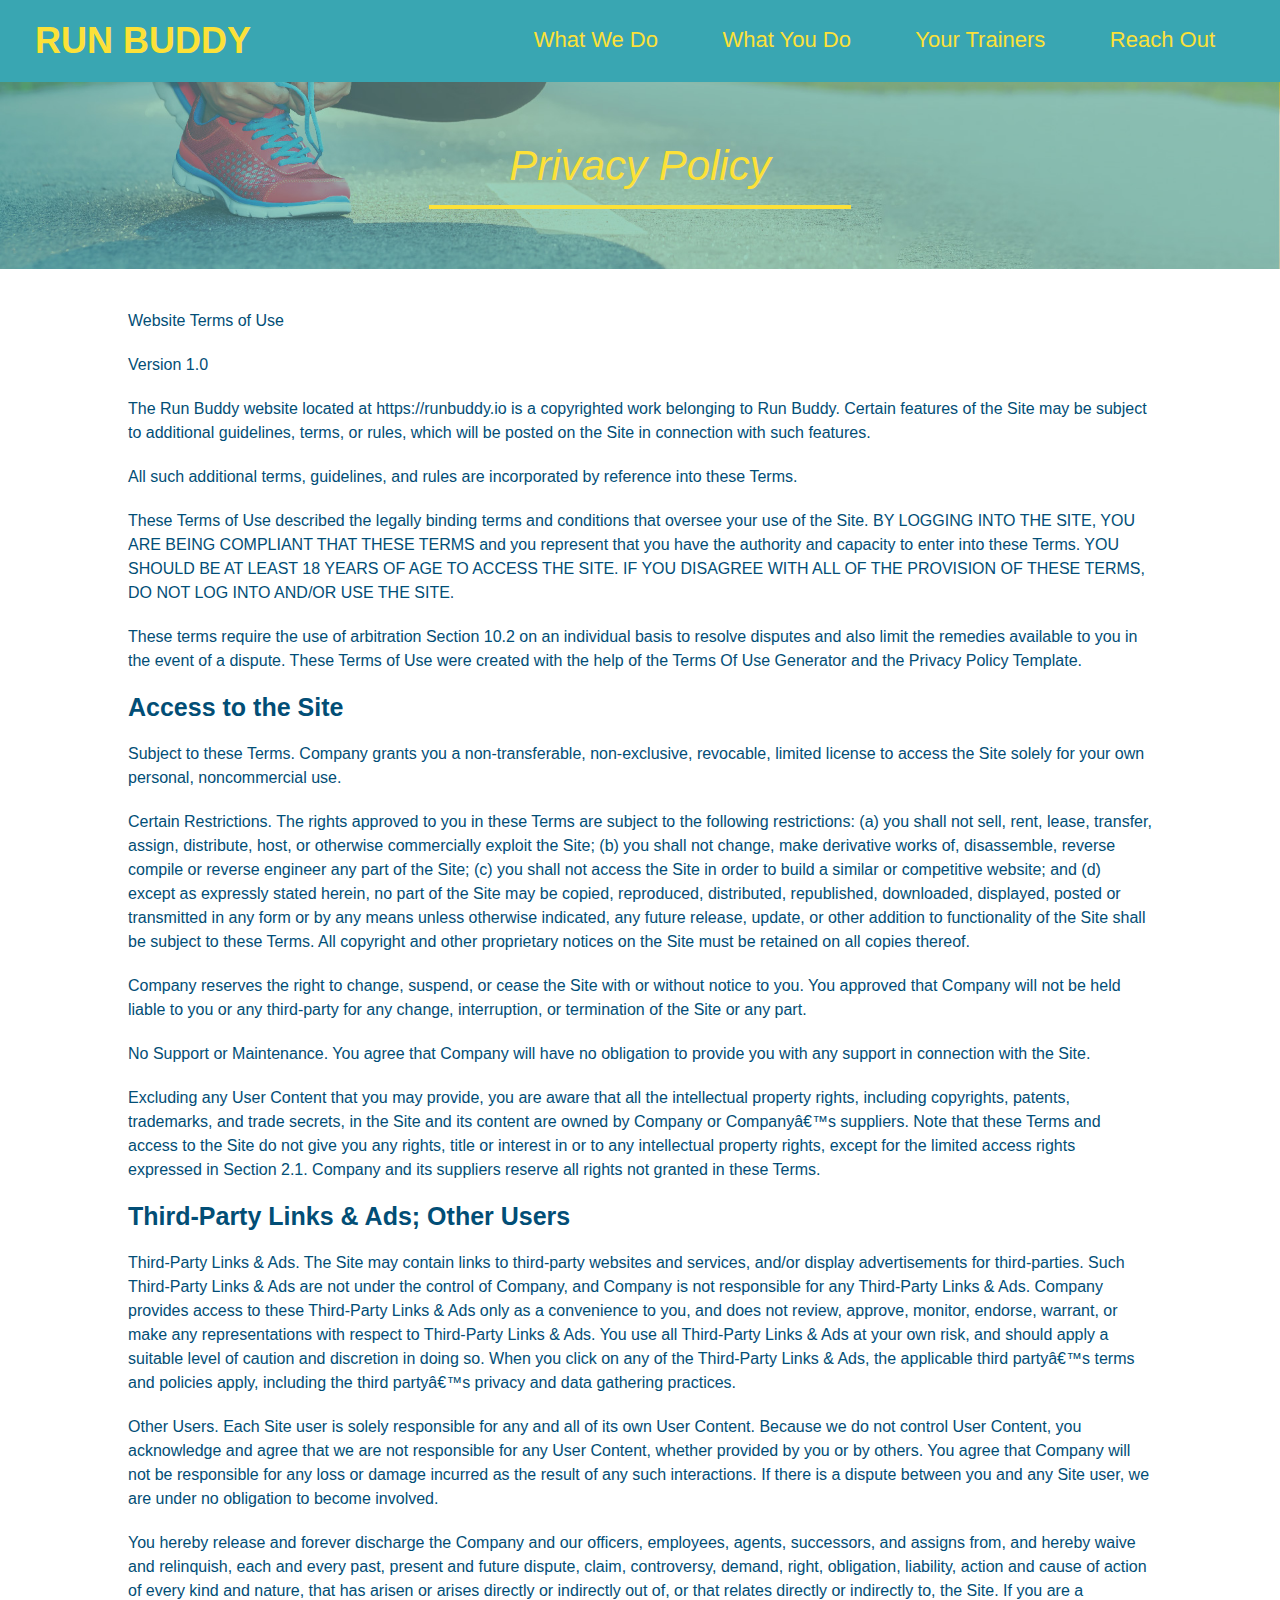
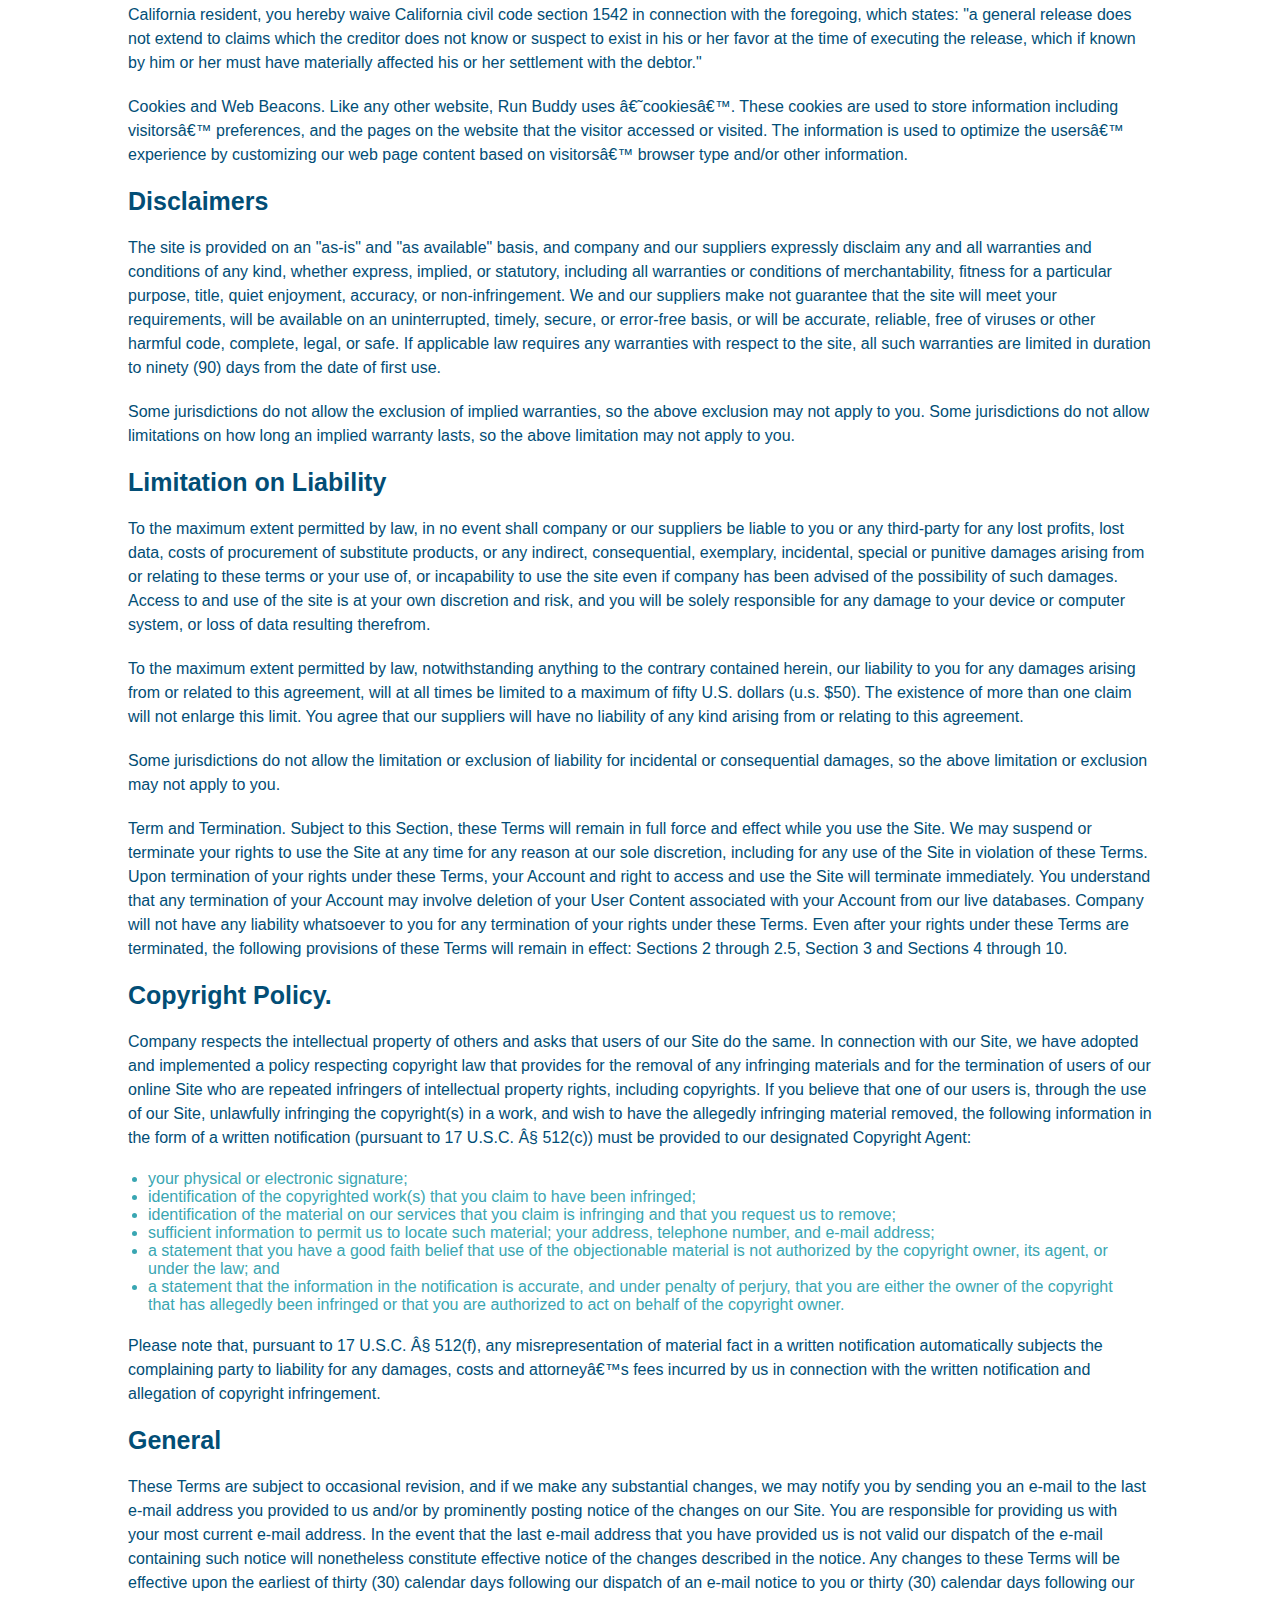
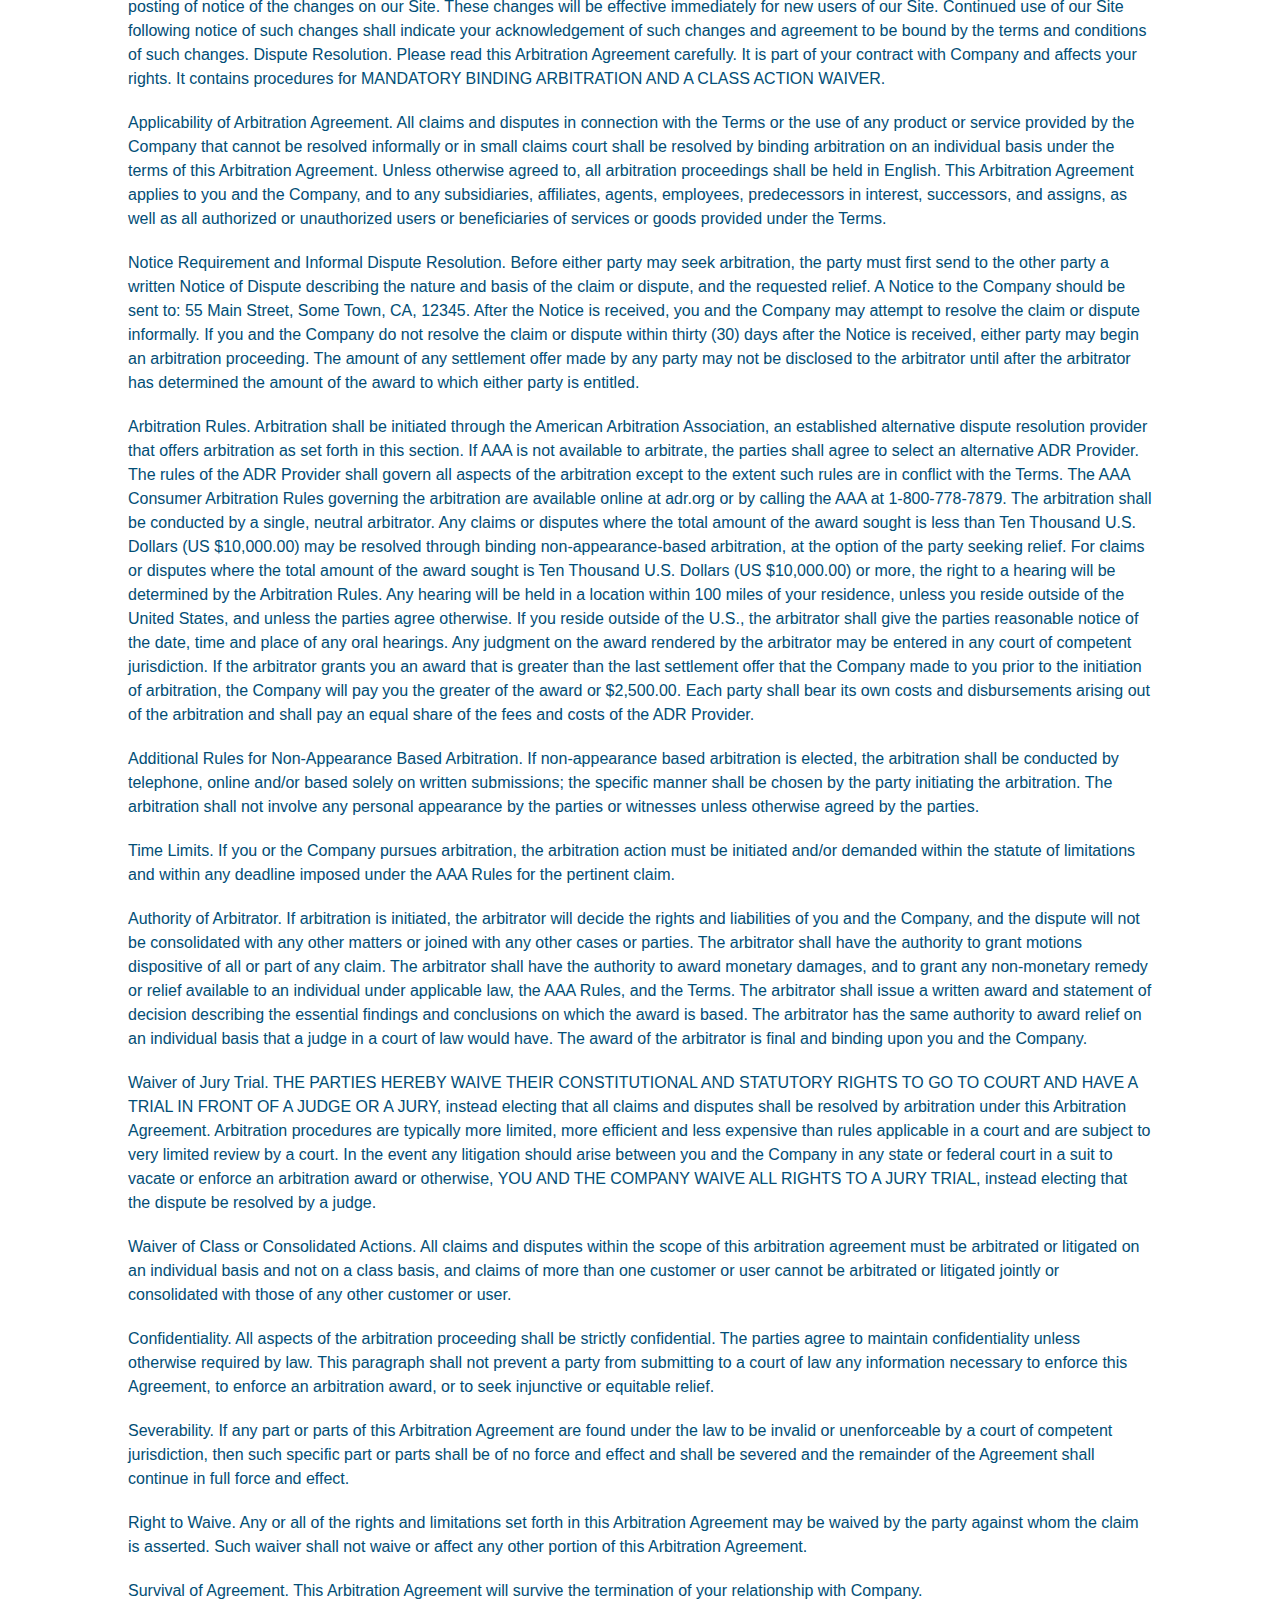
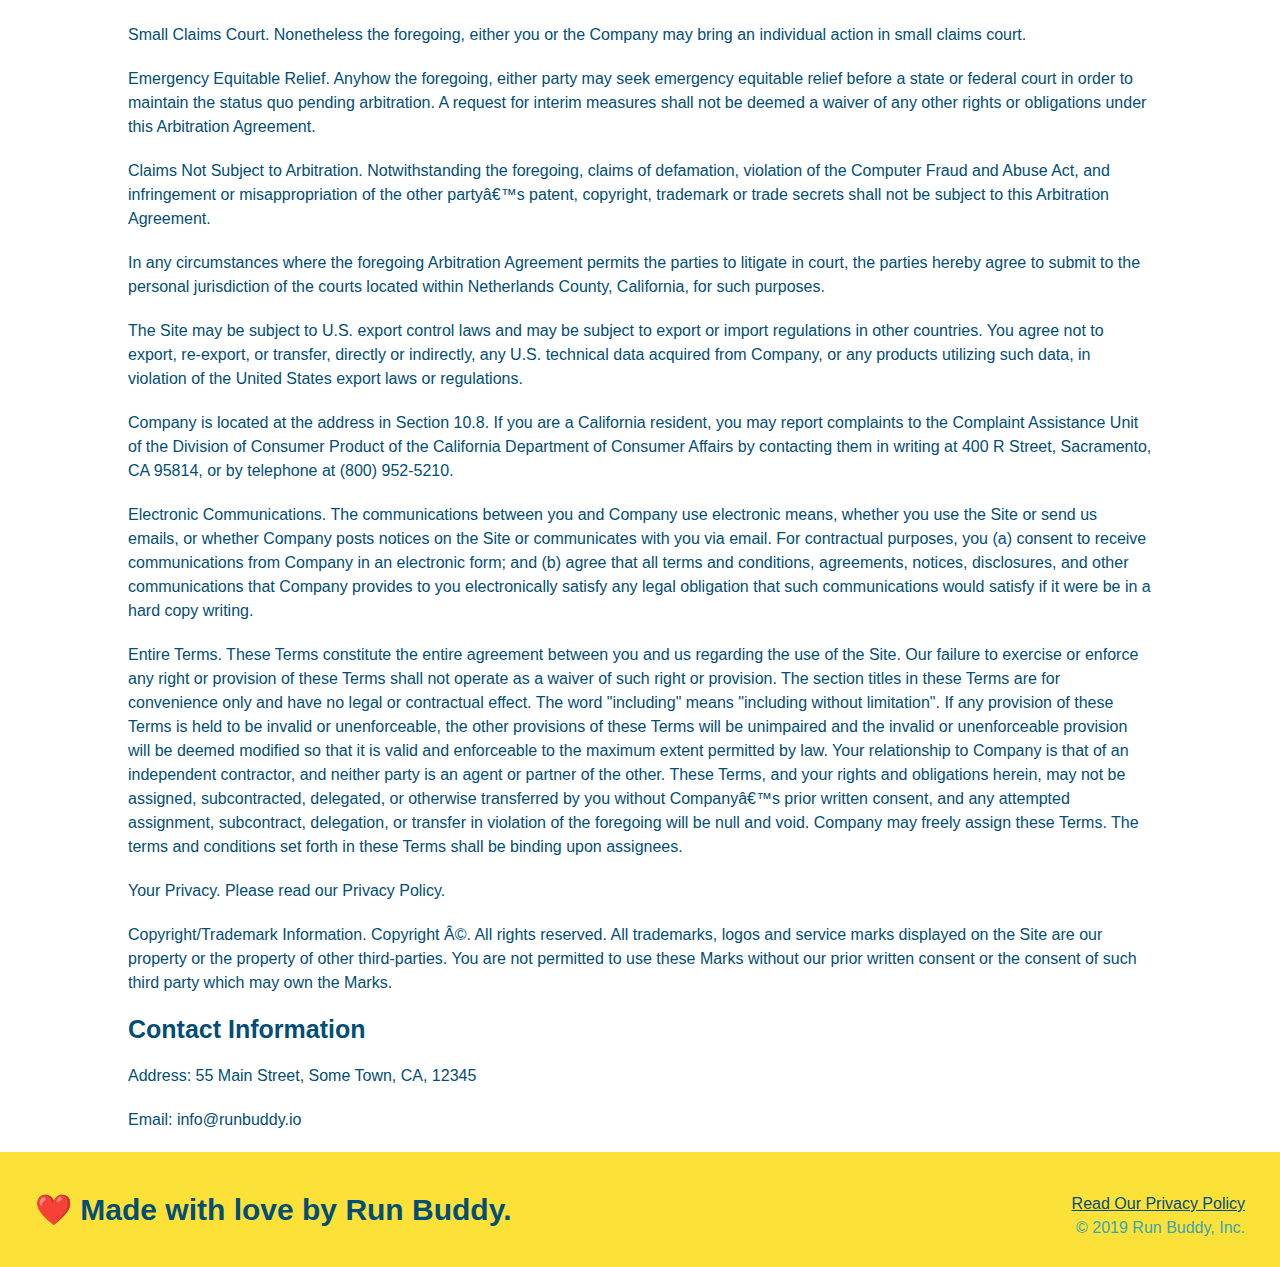
==== privacy-policy.html @ e5ec0e7c "privacy policy" ====
<!DOCTYPE html>
<html lang="en">
  <head>
    <meta charset="UTF-8" />
    <link rel="stylesheet" href="./assets/css/style.css" />
    <link rel="stylesheet" href="./assets/css/secondary-styles.css" />
    <title>Privacy Policy - Run Buddy</title>
  </head>
  <body>

  <header>
    <h1>
        <a href="/">RUN BUDDY</a>
    </h1>
    <nav>
        <!-- Unordered list element -->
        <ul>
            <!-- List item element-->
            <li>
                <!-- Anchor element -->
                <a href="./index.html#what-we-do">What We Do</a>
            </li>
            <li>
                <a href="./index.html#what-you-do">What You Do</a>
            </li>
            <li>
                <a href="./index.html#your-trainers">Your Trainers</a>
            </li>
            <li>
                <a href="./index.html#reach-out">Reach Out</a>
            </li>
        </ul>
    </nav>
  </header>
  <section class="hero hero-secondary">
    <h2 class="page-title">
        Privacy Policy
    </h2>

  </section>
  <article class="secondary-content">
      
    <p>
        Website Terms of Use
      </p>

      <p>
        Version 1.0
      </p>

      <p>
        The Run Buddy website located at https://runbuddy.io is a copyrighted work belonging to Run Buddy. Certain
        features of the Site may be subject to additional guidelines, terms, or rules, which will be posted on the Site
        in connection with such features.
      </p>

      <p>
        All such additional terms, guidelines, and rules are incorporated by reference into these Terms.
      </p>

      <p>
        These Terms of Use described the legally binding terms and conditions that oversee your use of the Site. BY
        LOGGING INTO THE SITE, YOU ARE BEING COMPLIANT THAT THESE TERMS and you represent that you have the authority
        and capacity to enter into these Terms. YOU SHOULD BE AT LEAST 18 YEARS OF AGE TO ACCESS THE SITE. IF YOU
        DISAGREE WITH ALL OF THE PROVISION OF THESE TERMS, DO NOT LOG INTO AND/OR USE THE SITE.
      </p>

      <p>
        These terms require the use of arbitration Section 10.2 on an individual basis to resolve disputes and also
        limit the remedies available to you in the event of a dispute. These Terms of Use were created with the help of
        the Terms Of Use Generator and the Privacy Policy Template.
      </p>

      <h3>
        Access to the Site
      </h3>

      <p>
        Subject to these Terms. Company grants you a non-transferable, non-exclusive, revocable, limited license to
        access the Site solely for your own personal, noncommercial use.
      </p>

      <p>
        Certain Restrictions. The rights approved to you in these Terms are subject to the following restrictions: (a)
        you shall not sell, rent, lease, transfer, assign, distribute, host, or otherwise commercially exploit the Site;
        (b) you shall not change, make derivative works of, disassemble, reverse compile or reverse engineer any part of
        the Site; (c) you shall not access the Site in order to build a similar or competitive website; and (d) except
        as expressly stated herein, no part of the Site may be copied, reproduced, distributed, republished, downloaded,
        displayed, posted or transmitted in any form or by any means unless otherwise indicated, any future release,
        update, or other addition to functionality of the Site shall be subject to these Terms. All copyright and other
        proprietary notices on the Site must be retained on all copies thereof.
      </p>

      <p>
        Company reserves the right to change, suspend, or cease the Site with or without notice to you. You approved
        that Company will not be held liable to you or any third-party for any change, interruption, or termination of
        the Site or any part.
      </p>

      <p>
        No Support or Maintenance. You agree that Company will have no obligation to provide you with any support in
        connection with the Site.
      </p>

      <p>
        Excluding any User Content that you may provide, you are aware that all the intellectual property rights,
        including copyrights, patents, trademarks, and trade secrets, in the Site and its content are owned by Company
        or Companyâ€™s suppliers. Note that these Terms and access to the Site do not give you any rights, title or
        interest in or to any intellectual property rights, except for the limited access rights expressed in Section
        2.1. Company and its suppliers reserve all rights not granted in these Terms.
      </p>

      <h3>
        Third-Party Links & Ads; Other Users
      </h3>

      <p>
        Third-Party Links & Ads. The Site may contain links to third-party websites and services, and/or display
        advertisements for third-parties. Such Third-Party Links & Ads are not under the control of Company, and Company
        is not responsible for any Third-Party Links & Ads. Company provides access to these Third-Party Links & Ads
        only as a convenience to you, and does not review, approve, monitor, endorse, warrant, or make any
        representations with respect to Third-Party Links & Ads. You use all Third-Party Links & Ads at your own risk,
        and should apply a suitable level of caution and discretion in doing so. When you click on any of the
        Third-Party Links & Ads, the applicable third partyâ€™s terms and policies apply, including the third partyâ€™s
        privacy and data gathering practices.
      </p>

      <p>
        Other Users. Each Site user is solely responsible for any and all of its own User Content. Because we do not
        control User Content, you acknowledge and agree that we are not responsible for any User Content, whether
        provided by you or by others. You agree that Company will not be responsible for any loss or damage incurred as
        the result of any such interactions. If there is a dispute between you and any Site user, we are under no
        obligation to become involved.
      </p>

      <p>
        You hereby release and forever discharge the Company and our officers, employees, agents, successors, and
        assigns from, and hereby waive and relinquish, each and every past, present and future dispute, claim,
        controversy, demand, right, obligation, liability, action and cause of action of every kind and nature, that has
        arisen or arises directly or indirectly out of, or that relates directly or indirectly to, the Site. If you are
        a California resident, you hereby waive California civil code section 1542 in connection with the foregoing,
        which states: "a general release does not extend to claims which the creditor does not know or suspect to exist
        in his or her favor at the time of executing the release, which if known by him or her must have materially
        affected his or her settlement with the debtor."
      </p>

      <p>
        Cookies and Web Beacons. Like any other website, Run Buddy uses â€˜cookiesâ€™. These cookies are used to store
        information including visitorsâ€™ preferences, and the pages on the website that the visitor accessed or visited.
        The information is used to optimize the usersâ€™ experience by customizing our web page content based on visitorsâ€™
        browser type and/or other information.
      </p>

      <h3>
        Disclaimers
      </h3>

      <p>
        The site is provided on an "as-is" and "as available" basis, and company and our suppliers expressly disclaim
        any and all warranties and conditions of any kind, whether express, implied, or statutory, including all
        warranties or conditions of merchantability, fitness for a particular purpose, title, quiet enjoyment, accuracy,
        or non-infringement. We and our suppliers make not guarantee that the site will meet your requirements, will be
        available on an uninterrupted, timely, secure, or error-free basis, or will be accurate, reliable, free of
        viruses or other harmful code, complete, legal, or safe. If applicable law requires any warranties with respect
        to the site, all such warranties are limited in duration to ninety (90) days from the date of first use.
      </p>

      <p>
        Some jurisdictions do not allow the exclusion of implied warranties, so the above exclusion may not apply to
        you. Some jurisdictions do not allow limitations on how long an implied warranty lasts, so the above limitation
        may not apply to you.
      </p>

      <h3>
        Limitation on Liability
      </h3>

      <p>
        To the maximum extent permitted by law, in no event shall company or our suppliers be liable to you or any
        third-party for any lost profits, lost data, costs of procurement of substitute products, or any indirect,
        consequential, exemplary, incidental, special or punitive damages arising from or relating to these terms or
        your use of, or incapability to use the site even if company has been advised of the possibility of such
        damages. Access to and use of the site is at your own discretion and risk, and you will be solely responsible
        for any damage to your device or computer system, or loss of data resulting therefrom.
      </p>

      <p>
        To the maximum extent permitted by law, notwithstanding anything to the contrary contained herein, our liability
        to you for any damages arising from or related to this agreement, will at all times be limited to a maximum of
        fifty U.S. dollars (u.s. $50). The existence of more than one claim will not enlarge this limit. You agree that
        our suppliers will have no liability of any kind arising from or relating to this agreement.
      </p>

      <p>
        Some jurisdictions do not allow the limitation or exclusion of liability for incidental or consequential
        damages, so the above limitation or exclusion may not apply to you.
      </p>

      <p>
        Term and Termination. Subject to this Section, these Terms will remain in full force and effect while you use
        the Site. We may suspend or terminate your rights to use the Site at any time for any reason at our sole
        discretion, including for any use of the Site in violation of these Terms. Upon termination of your rights under
        these Terms, your Account and right to access and use the Site will terminate immediately. You understand that
        any termination of your Account may involve deletion of your User Content associated with your Account from our
        live databases. Company will not have any liability whatsoever to you for any termination of your rights under
        these Terms. Even after your rights under these Terms are terminated, the following provisions of these Terms
        will remain in effect: Sections 2 through 2.5, Section 3 and Sections 4 through 10.
      </p>

      <h3>
        Copyright Policy.
      </h3>

      <p>
        Company respects the intellectual property of others and asks that users of our Site do the same. In connection
        with our Site, we have adopted and implemented a policy respecting copyright law that provides for the removal
        of any infringing materials and for the termination of users of our online Site who are repeated infringers of
        intellectual property rights, including copyrights. If you believe that one of our users is, through the use of
        our Site, unlawfully infringing the copyright(s) in a work, and wish to have the allegedly infringing material
        removed, the following information in the form of a written notification (pursuant to 17 U.S.C. Â§ 512(c)) must
        be provided to our designated Copyright Agent:
      </p>

      <ul>
        <li>
          your physical or electronic signature;
        </li>
        <li>
          identification of the copyrighted work(s) that you claim to have been infringed;
        </li>
        <li>
          identification of the material on our services that you claim is infringing and that you request us to remove;
        </li>
        <li>
          sufficient information to permit us to locate such material; your address, telephone number, and e-mail
          address;
        </li>
        <li>
          a statement that you have a good faith belief that use of the objectionable material is not authorized by the
          copyright owner, its agent, or under the law; and
        </li>
        <li>
          a statement that the information in the notification is accurate, and under penalty of perjury, that you are
          either the owner of the copyright that has allegedly been infringed or that you are authorized to act on
          behalf of the copyright owner.
        </li>
      </ul>

      <p>
        Please note that, pursuant to 17 U.S.C. Â§ 512(f), any misrepresentation of material fact in a written
        notification automatically subjects the complaining party to liability for any damages, costs and attorneyâ€™s
        fees incurred by us in connection with the written notification and allegation of copyright infringement.
      </p>

      <h3>
        General
      </h3>

      <p>
        These Terms are subject to occasional revision, and if we make any substantial changes, we may notify you by
        sending you an e-mail to the last e-mail address you provided to us and/or by prominently posting notice of the
        changes on our Site. You are responsible for providing us with your most current e-mail address. In the event
        that the last e-mail address that you have provided us is not valid our dispatch of the e-mail containing such
        notice will nonetheless constitute effective notice of the changes described in the notice. Any changes to these
        Terms will be effective upon the earliest of thirty (30) calendar days following our dispatch of an e-mail
        notice to you or thirty (30) calendar days following our posting of notice of the changes on our Site. These
        changes will be effective immediately for new users of our Site. Continued use of our Site following notice of
        such changes shall indicate your acknowledgement of such changes and agreement to be bound by the terms and
        conditions of such changes. Dispute Resolution. Please read this Arbitration Agreement carefully. It is part of
        your contract with Company and affects your rights. It contains procedures for MANDATORY BINDING ARBITRATION AND
        A CLASS ACTION WAIVER.
      </p>

      <p>
        Applicability of Arbitration Agreement. All claims and disputes in connection with the Terms or the use of any
        product or service provided by the Company that cannot be resolved informally or in small claims court shall be
        resolved by binding arbitration on an individual basis under the terms of this Arbitration Agreement. Unless
        otherwise agreed to, all arbitration proceedings shall be held in English. This Arbitration Agreement applies to
        you and the Company, and to any subsidiaries, affiliates, agents, employees, predecessors in interest,
        successors, and assigns, as well as all authorized or unauthorized users or beneficiaries of services or goods
        provided under the Terms.
      </p>

      <p>
        Notice Requirement and Informal Dispute Resolution. Before either party may seek arbitration, the party must
        first send to the other party a written Notice of Dispute describing the nature and basis of the claim or
        dispute, and the requested relief. A Notice to the Company should be sent to: 55 Main Street, Some Town, CA,
        12345. After the Notice is received, you and the Company may attempt to resolve the claim or dispute informally.
        If you and the Company do not resolve the claim or dispute within thirty (30) days after the Notice is received,
        either party may begin an arbitration proceeding. The amount of any settlement offer made by any party may not
        be disclosed to the arbitrator until after the arbitrator has determined the amount of the award to which either
        party is entitled.
      </p>

      <p>
        Arbitration Rules. Arbitration shall be initiated through the American Arbitration Association, an established
        alternative dispute resolution provider that offers arbitration as set forth in this section. If AAA is not
        available to arbitrate, the parties shall agree to select an alternative ADR Provider. The rules of the ADR
        Provider shall govern all aspects of the arbitration except to the extent such rules are in conflict with the
        Terms. The AAA Consumer Arbitration Rules governing the arbitration are available online at adr.org or by
        calling the AAA at 1-800-778-7879. The arbitration shall be conducted by a single, neutral arbitrator. Any
        claims or disputes where the total amount of the award sought is less than Ten Thousand U.S. Dollars (US
        $10,000.00) may be resolved through binding non-appearance-based arbitration, at the option of the party seeking
        relief. For claims or disputes where the total amount of the award sought is Ten Thousand U.S. Dollars (US
        $10,000.00) or more, the right to a hearing will be determined by the Arbitration Rules. Any hearing will be
        held in a location within 100 miles of your residence, unless you reside outside of the United States, and
        unless the parties agree otherwise. If you reside outside of the U.S., the arbitrator shall give the parties
        reasonable notice of the date, time and place of any oral hearings. Any judgment on the award rendered by the
        arbitrator may be entered in any court of competent jurisdiction. If the arbitrator grants you an award that is
        greater than the last settlement offer that the Company made to you prior to the initiation of arbitration, the
        Company will pay you the greater of the award or $2,500.00. Each party shall bear its own costs and
        disbursements arising out of the arbitration and shall pay an equal share of the fees and costs of the ADR
        Provider.
      </p>

      <p>
        Additional Rules for Non-Appearance Based Arbitration. If non-appearance based arbitration is elected, the
        arbitration shall be conducted by telephone, online and/or based solely on written submissions; the specific
        manner shall be chosen by the party initiating the arbitration. The arbitration shall not involve any personal
        appearance by the parties or witnesses unless otherwise agreed by the parties.
      </p>

      <p>
        Time Limits. If you or the Company pursues arbitration, the arbitration action must be initiated and/or demanded
        within the statute of limitations and within any deadline imposed under the AAA Rules for the pertinent claim.
      </p>

      <p>
        Authority of Arbitrator. If arbitration is initiated, the arbitrator will decide the rights and liabilities of
        you and the Company, and the dispute will not be consolidated with any other matters or joined with any other
        cases or parties. The arbitrator shall have the authority to grant motions dispositive of all or part of any
        claim. The arbitrator shall have the authority to award monetary damages, and to grant any non-monetary remedy
        or relief available to an individual under applicable law, the AAA Rules, and the Terms. The arbitrator shall
        issue a written award and statement of decision describing the essential findings and conclusions on which the
        award is based. The arbitrator has the same authority to award relief on an individual basis that a judge in a
        court of law would have. The award of the arbitrator is final and binding upon you and the Company.
      </p>

      <p>
        Waiver of Jury Trial. THE PARTIES HEREBY WAIVE THEIR CONSTITUTIONAL AND STATUTORY RIGHTS TO GO TO COURT AND HAVE
        A TRIAL IN FRONT OF A JUDGE OR A JURY, instead electing that all claims and disputes shall be resolved by
        arbitration under this Arbitration Agreement. Arbitration procedures are typically more limited, more efficient
        and less expensive than rules applicable in a court and are subject to very limited review by a court. In the
        event any litigation should arise between you and the Company in any state or federal court in a suit to vacate
        or enforce an arbitration award or otherwise, YOU AND THE COMPANY WAIVE ALL RIGHTS TO A JURY TRIAL, instead
        electing that the dispute be resolved by a judge.
      </p>

      <p>
        Waiver of Class or Consolidated Actions. All claims and disputes within the scope of this arbitration agreement
        must be arbitrated or litigated on an individual basis and not on a class basis, and claims of more than one
        customer or user cannot be arbitrated or litigated jointly or consolidated with those of any other customer or
        user.
      </p>

      <p>
        Confidentiality. All aspects of the arbitration proceeding shall be strictly confidential. The parties agree to
        maintain confidentiality unless otherwise required by law. This paragraph shall not prevent a party from
        submitting to a court of law any information necessary to enforce this Agreement, to enforce an arbitration
        award, or to seek injunctive or equitable relief.
      </p>

      <p>
        Severability. If any part or parts of this Arbitration Agreement are found under the law to be invalid or
        unenforceable by a court of competent jurisdiction, then such specific part or parts shall be of no force and
        effect and shall be severed and the remainder of the Agreement shall continue in full force and effect.
      </p>

      <p>
        Right to Waive. Any or all of the rights and limitations set forth in this Arbitration Agreement may be waived
        by the party against whom the claim is asserted. Such waiver shall not waive or affect any other portion of this
        Arbitration Agreement.
      </p>

      <p>
        Survival of Agreement. This Arbitration Agreement will survive the termination of your relationship with
        Company.
      </p>

      <p>
        Small Claims Court. Nonetheless the foregoing, either you or the Company may bring an individual action in small
        claims court.
      </p>

      <p>
        Emergency Equitable Relief. Anyhow the foregoing, either party may seek emergency equitable relief before a
        state or federal court in order to maintain the status quo pending arbitration. A request for interim measures
        shall not be deemed a waiver of any other rights or obligations under this Arbitration Agreement.
      </p>

      <p>
        Claims Not Subject to Arbitration. Notwithstanding the foregoing, claims of defamation, violation of the
        Computer Fraud and Abuse Act, and infringement or misappropriation of the other partyâ€™s patent, copyright,
        trademark or trade secrets shall not be subject to this Arbitration Agreement.
      </p>

      <p>
        In any circumstances where the foregoing Arbitration Agreement permits the parties to litigate in court, the
        parties hereby agree to submit to the personal jurisdiction of the courts located within Netherlands County,
        California, for such purposes.
      </p>

      <p>
        The Site may be subject to U.S. export control laws and may be subject to export or import regulations in other
        countries. You agree not to export, re-export, or transfer, directly or indirectly, any U.S. technical data
        acquired from Company, or any products utilizing such data, in violation of the United States export laws or
        regulations.
      </p>

      <p>
        Company is located at the address in Section 10.8. If you are a California resident, you may report complaints
        to the Complaint Assistance Unit of the Division of Consumer Product of the California Department of Consumer
        Affairs by contacting them in writing at 400 R Street, Sacramento, CA 95814, or by telephone at (800) 952-5210.
      </p>

      <p>
        Electronic Communications. The communications between you and Company use electronic means, whether you use the
        Site or send us emails, or whether Company posts notices on the Site or communicates with you via email. For
        contractual purposes, you (a) consent to receive communications from Company in an electronic form; and (b)
        agree that all terms and conditions, agreements, notices, disclosures, and other communications that Company
        provides to you electronically satisfy any legal obligation that such communications would satisfy if it were be
        in a hard copy writing.
      </p>

      <p>
        Entire Terms. These Terms constitute the entire agreement between you and us regarding the use of the Site. Our
        failure to exercise or enforce any right or provision of these Terms shall not operate as a waiver of such right
        or provision. The section titles in these Terms are for convenience only and have no legal or contractual
        effect. The word "including" means "including without limitation". If any provision of these Terms is held to be
        invalid or unenforceable, the other provisions of these Terms will be unimpaired and the invalid or
        unenforceable provision will be deemed modified so that it is valid and enforceable to the maximum extent
        permitted by law. Your relationship to Company is that of an independent contractor, and neither party is an
        agent or partner of the other. These Terms, and your rights and obligations herein, may not be assigned,
        subcontracted, delegated, or otherwise transferred by you without Companyâ€™s prior written consent, and any
        attempted assignment, subcontract, delegation, or transfer in violation of the foregoing will be null and void.
        Company may freely assign these Terms. The terms and conditions set forth in these Terms shall be binding upon
        assignees.
      </p>

      <p>
        Your Privacy. Please read our Privacy Policy.
      </p>

      <p>
        Copyright/Trademark Information. Copyright Â©. All rights reserved. All trademarks, logos and service marks
        displayed on the Site are our property or the property of other third-parties. You are not permitted to use
        these Marks without our prior written consent or the consent of such third party which may own the Marks.
      </p>

      <h3>
        Contact Information
      </h3>

      <p>
        Address: 55 Main Street, Some Town, CA, 12345
      </p>

      <p>
        Email: info@runbuddy.io
      </p>


  </article>




    <!-- footer -->
    <footer>
        <h2>❤️ Made with love by Run Buddy.</h2>
        <div>
            <a href="#">Read Our Privacy Policy</a><br />
            &copy; 2019 Run Buddy, Inc.
        </div>
    </footer>
  </body>   
</html>
---- assets/css/style.css ----
* {
    margin: 0;
    padding: 0;
    box-sizing: border-box;
  }

body {
    color: #39a6b2;
    font-family: Helvetica, Arial, sans-serif;
  }

  header {
    padding: 20px 35px;
    background-color: #39a6b2;
  }

  header h1 {
    font-weight: bold;
    font-size: 36px;
    color: #fce138;
    margin: 0;
  }
  
  header a {
    text-decoration: none;
    color: #fce138;
  }

  header nav {
    float: right;
    margin: 7px 0;
  }

  header nav ul li {
    display: inline;
  }

  header nav ul li a {
    margin: 0 30px;
    font-weight: lighter;
    font-size: 22px;
  }
 
  header h1 {
    font-weight: bold;
    font-size: 36px;
    color: #fce138;
    margin: 0;
    display: inline;
  }

  footer {
    background: #fce138;
    width: 100%;
    padding: 40px 35px;
  }

  footer h2 {
    display: inline;
    color: #024e76;
    font-size: 30px;
    margin: 0;
  }

  footer div {
    float: right;
    line-height: 1.5;
    text-align: right;
  }

  footer a {
    color: #024e76;
  }

  section {
    padding: 60px;
  }

  /* Hero Style Start */
.hero {
    background-image: url("../images/hero-bg.jpg");
    height: 600px;
    background-size: cover;
    background-position: center;
    position: relative;
  }


  .hero-form {
    background-color: #fce138;
    padding: 20px;
    width: 500px;
    color: #024e76;
    border-style: solid;
    border-width: 3px;
    border-color: #024e76;
    position: absolute;
    bottom: 120px;
    right: 140px;
  }

  .hero-form h3{
      margin: 0;
      font-size: 24px;
  }

  .hero-form p {
    margin: 5px 0 15px 0;
  }

  .form-input {
    border: 1px solid #024e76;
    display: block;
    padding: 7px 15px;
    font-size: 16px;
    color: #024e76;
    width: 100%;
    margin-bottom: 15px;
  }

  .hero-form label {
    margin: 0 5px;
  }

  .hero-form button {
    color: #fce138;
    background-color: #024e76;
    border: none;
    padding: 10px 20px;
    font-size: 16px;
  }
    /* Hero Style End */

.intro {
    text-align: center;
}

.section-title {
    font-size: 55px;
    color: #024e76;
    margin-bottom: 35px;
    padding: 0 100px 20px 100px;
    display: inline-block;
    border-bottom: 3px solid;
  }
  
  .primary-border {
    border-color: #fce138;
  }
  
  .secondary-border {
    border-color: #39a6b2;
  }

.intro p {
    line-height: 1.7;
    color: #39a6b2;
    width: 80%;
    font-size: 20px;
    margin: 0 auto;
  }

  .steps {
    text-align: center;
    background: #fce138;
  }

  .steps div {
    margin-bottom: 80px;
  }
  
  .steps img {
    width: 15%;
    margin: 10px 0;
  }
  
  .steps h3 {
    color: #024e76;
    font-size: 46px;
    margin-top: 10px;
  }
  
  .steps p {
    color: #39a6b2;
    font-size: 23px;
  }

  .steps span {
    font-size: 38px;
  }

  .trainers {
    text-align: center;
  }

  .trainer {
    width: 900px;
    margin: 0 auto 30px auto;
    background: #024e76;
    color: #fce138;
    overflow: auto;
  }

  .trainer img {
    width: 35%;
    float: left;
  }
  
  .trainer-bio {
    padding: 35px;
    float: left;
    width: 65%;
  }

  .text-left {
    text-align: left;
  }
  
  .text-right {
    text-align: right;
  }

  .trainer-bio h3 {
    font-size: 32px;
    margin-bottom: 8px;
  }
  
  .trainer-bio h4 {
    font-weight: lighter;
    font-size: 26px;
    margin-bottom: 25px;
  }
  
  .trainer-bio p {
    font-size: 17px;
    line-height: 1.3;
  }

  .contact{
    background: #024e76;
    text-align: center;
    overflow: auto;
    width: 65%;
  }

  .contact h2{
    color: #fce138;
  }

  .contact-info iframe {
    width: 400px;
    height: 400px;
  }
  
  .contact-info div {
    width: 410px;
    display: inline-block;
    vertical-align: top;
    text-align: left;
    margin: 30px 0 0 60px;
    color: white;
  }

  .contact-info h3 {
    color: #fce138;
    font-size: 32px;
  }
  
  .contact-info p, .contact-info address {
    margin: 20px 0;
    line-height: 1.5;
    font-size: 20px;
    font-style: normal;
  }
  
  .contact-info a {
    color: #fce138;
  }
  
  /* REACH OUT STYLES END */
---- assets/css/secondary-styles.css ----
.hero {
    background-position: bottom;
    height: auto;
    text-align: center;
    margin-bottom: 40px;
  }

  .page-title {
      color: #fce138;
      display: inline-block;
      border-color: #fce138;
      border-bottom: 4px solid;
      padding: 0 80px 15px 80px; 
      font-weight: normal;
      font-size: 42px;
      font-style: italic;

  }

  .secondary-content {
    width: 80%;
    margin: 0 auto;
    color: #024e76; 
  }

  .secondary-content h3{
      font-size: 25px;
      margin: 20px 0;      
  }

  .secondary-content p{
      font-size: 16px;
      line-height: 1.5;
      margin: 20px 0;
  }

  .secondary-content ul{
      margin: 15px 20px;
  }

  .secondary-content li{
      color: #39a6b2;
      margin: 10px, 0;
  }
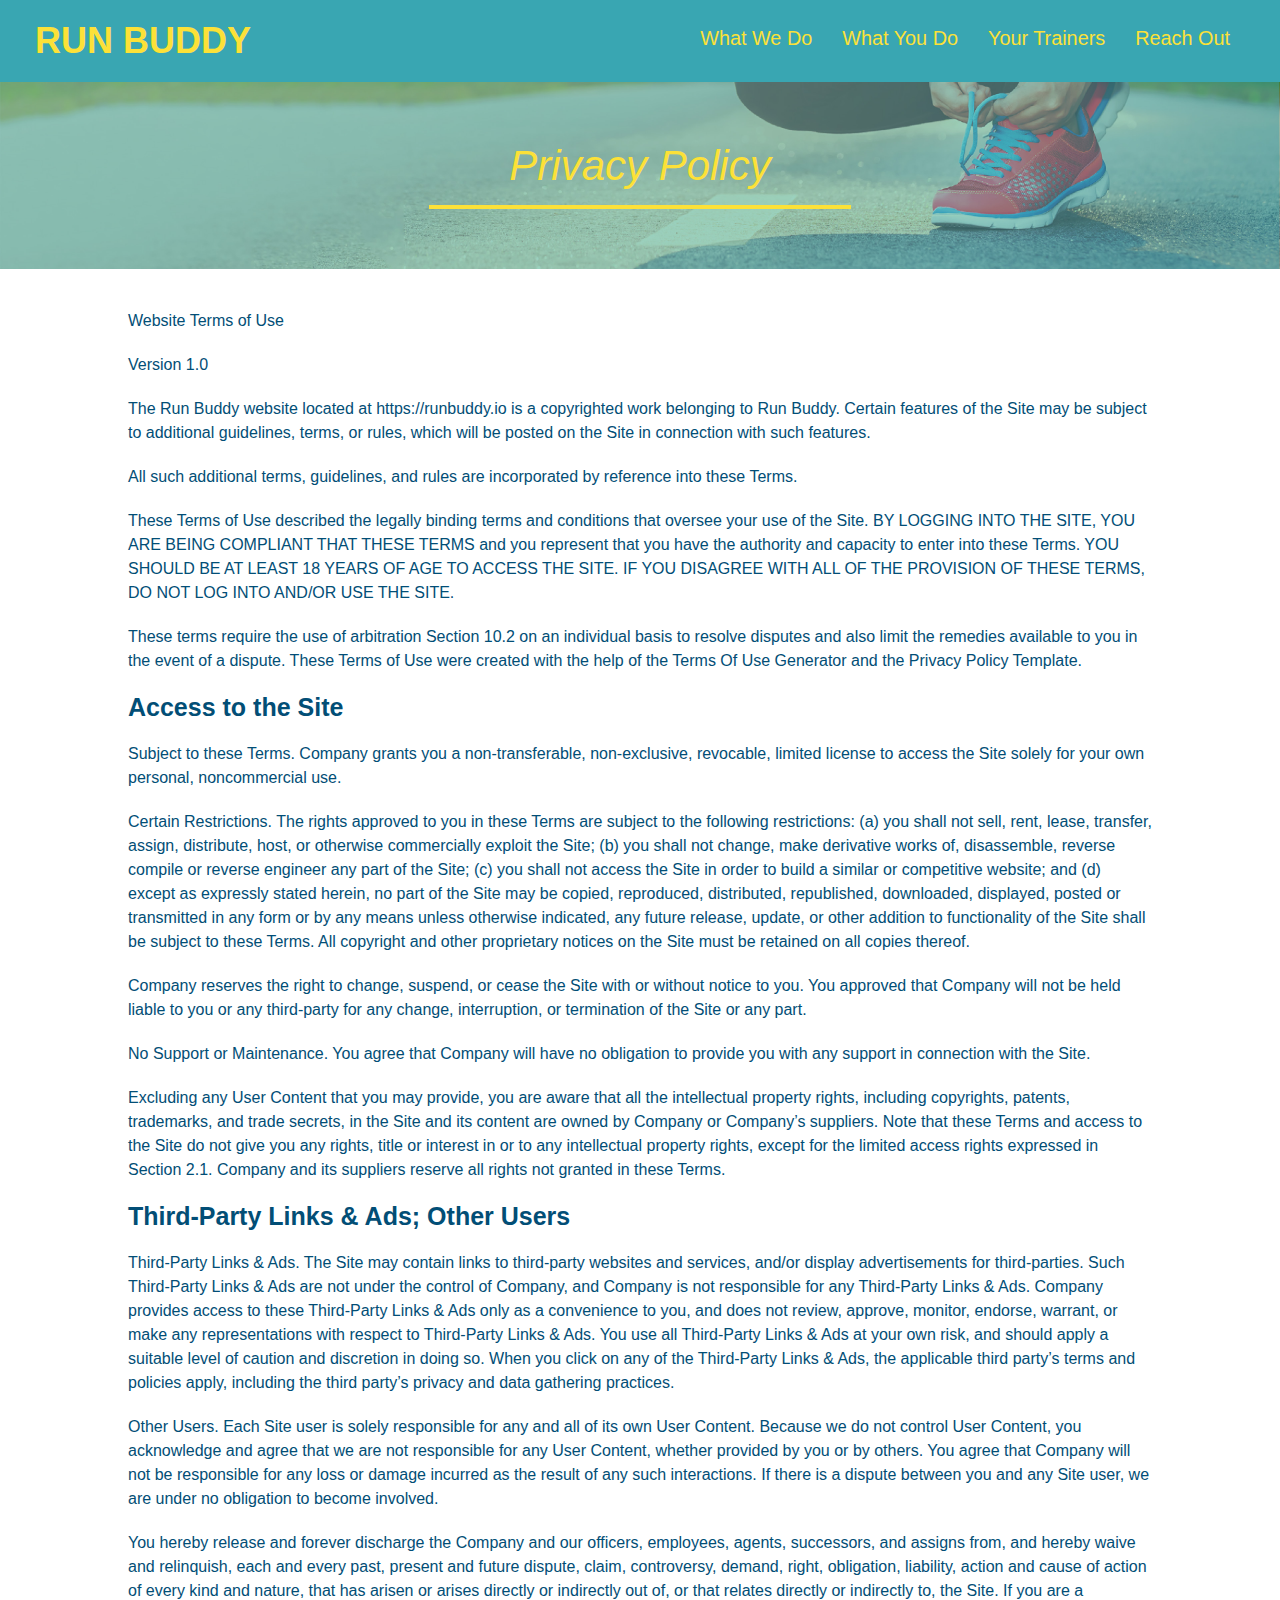
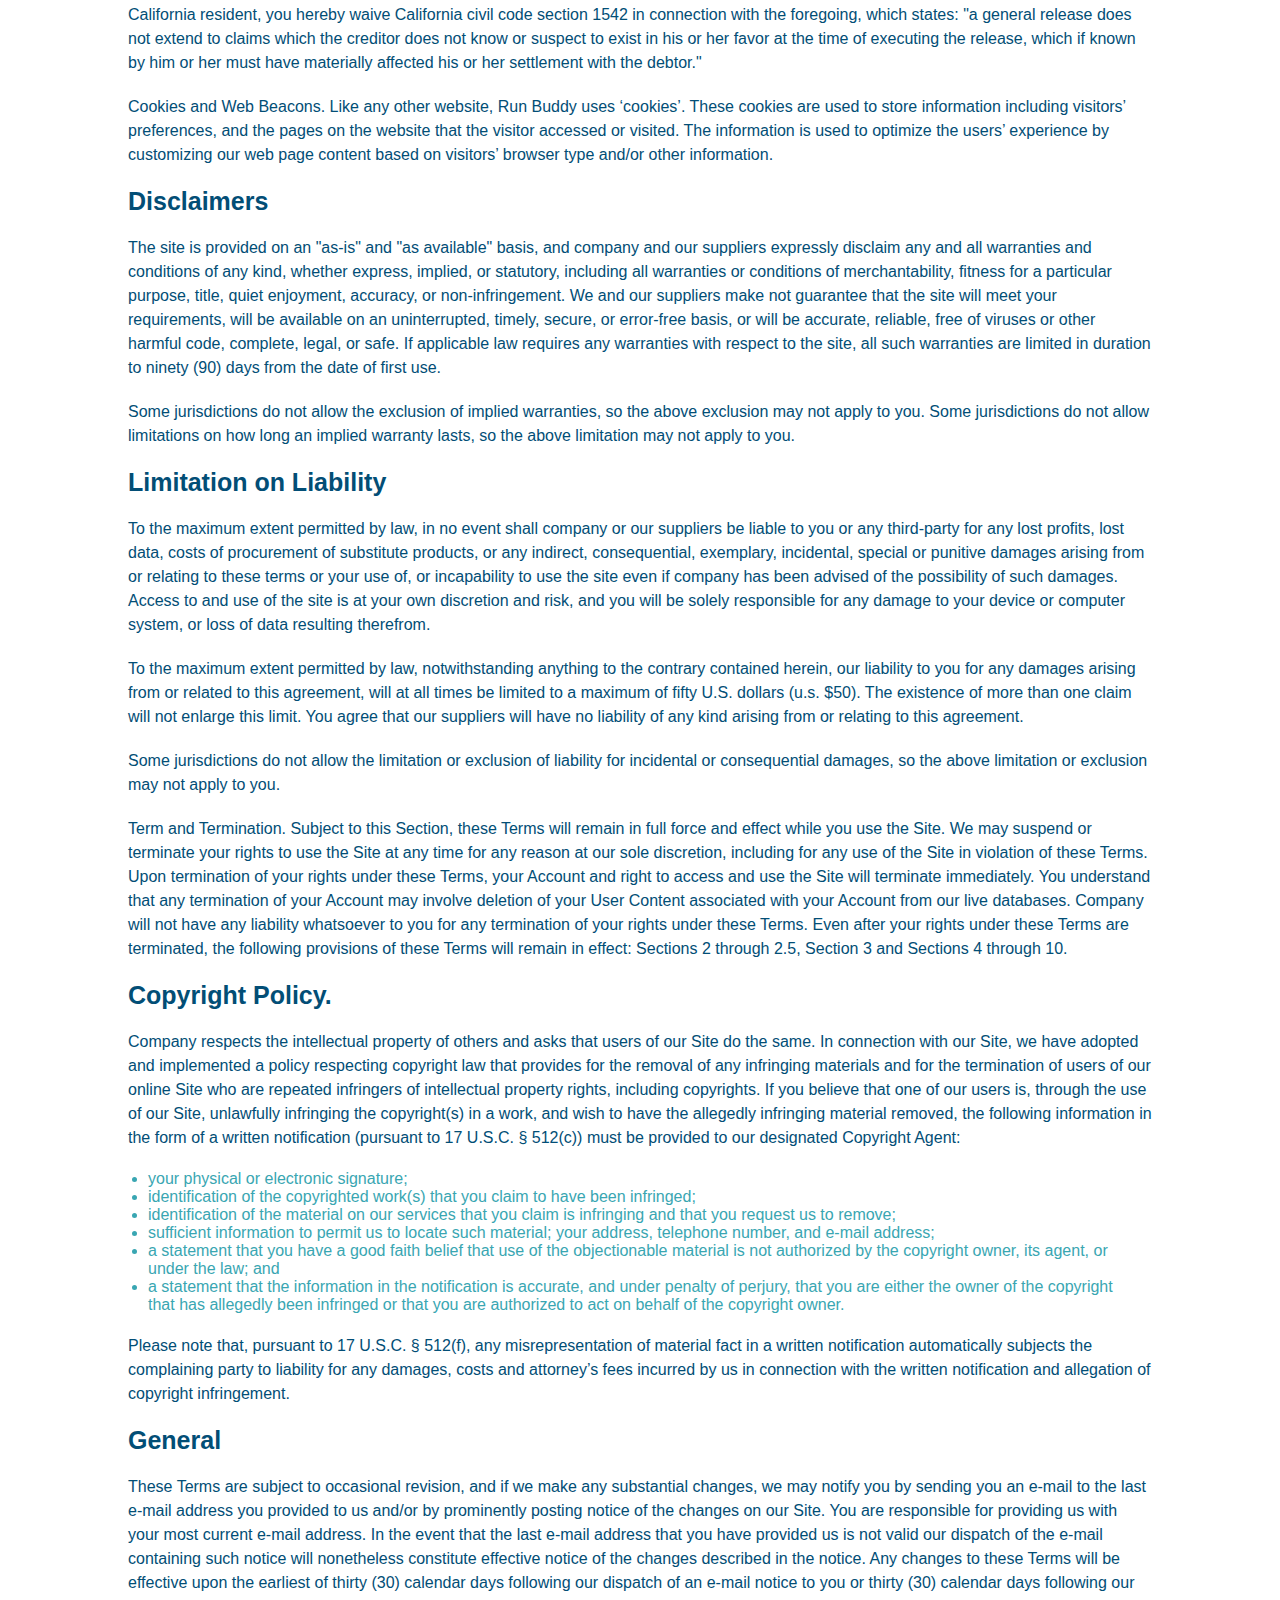
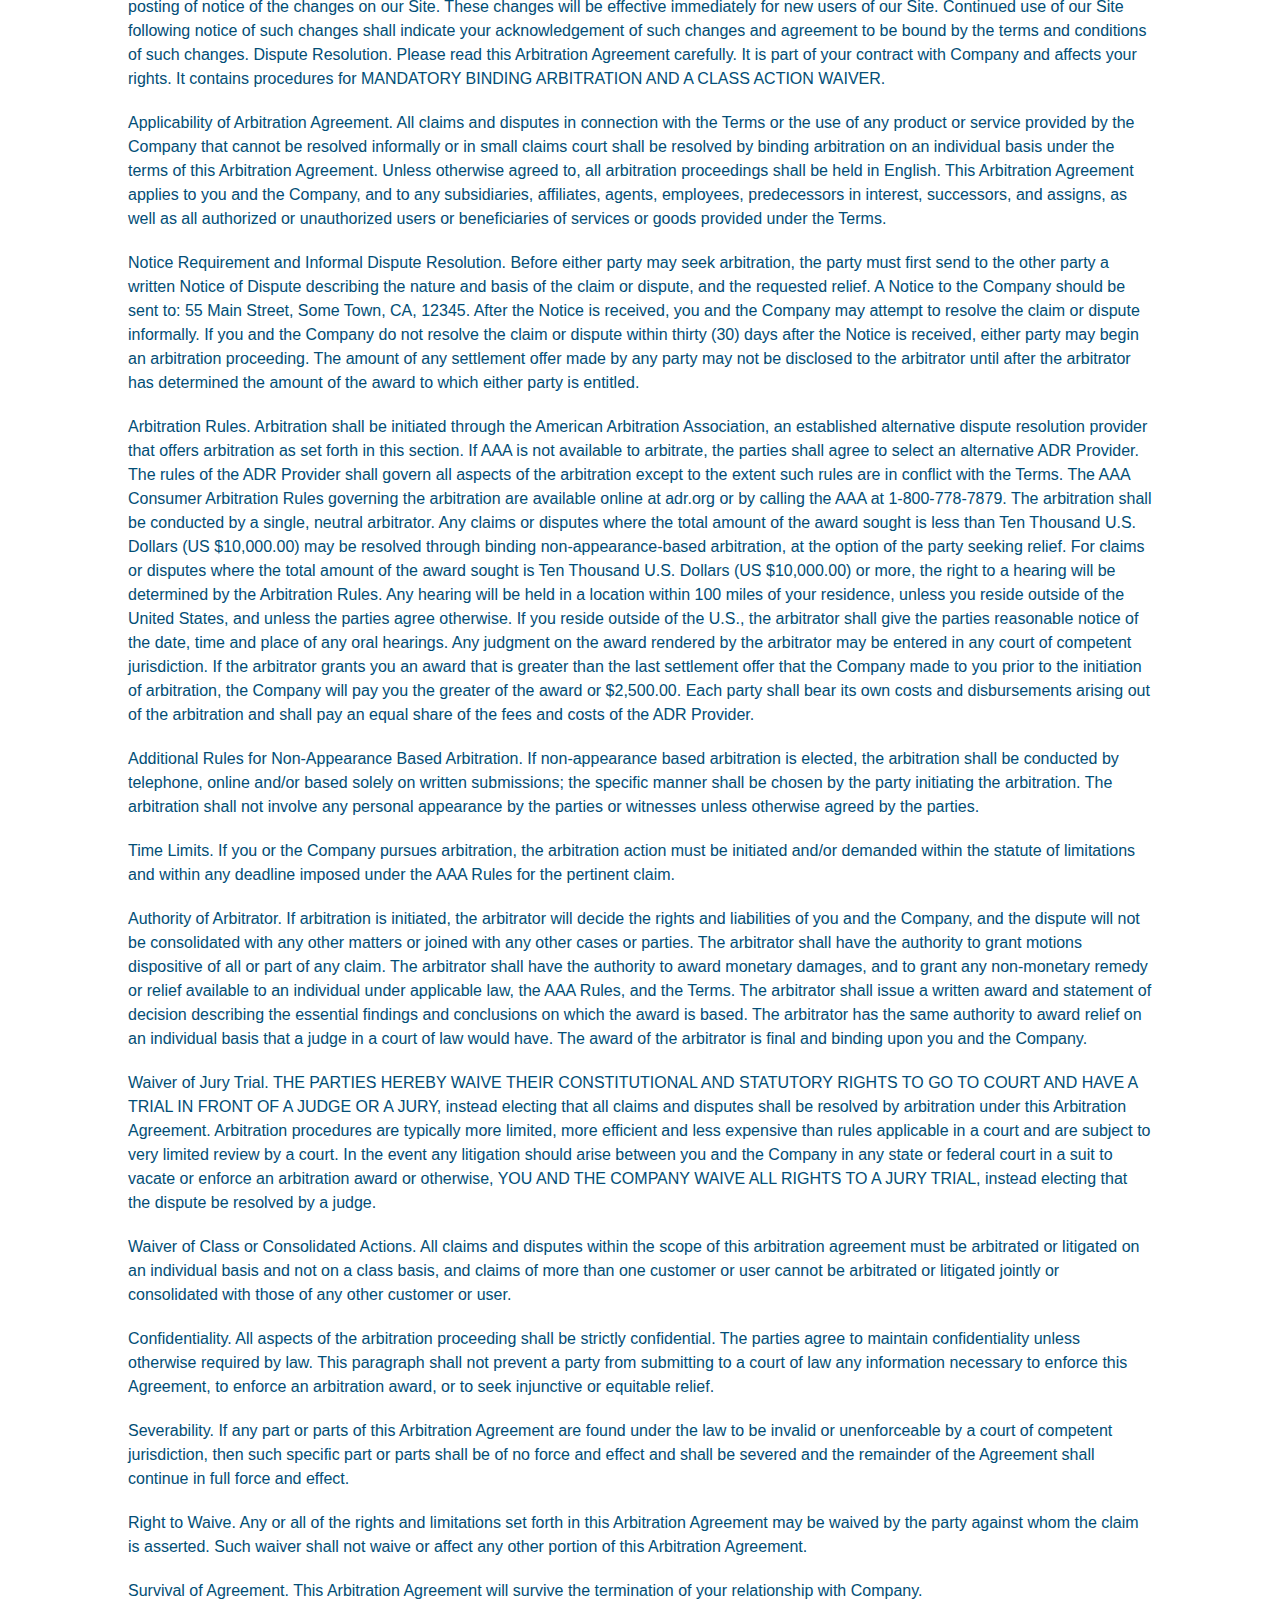
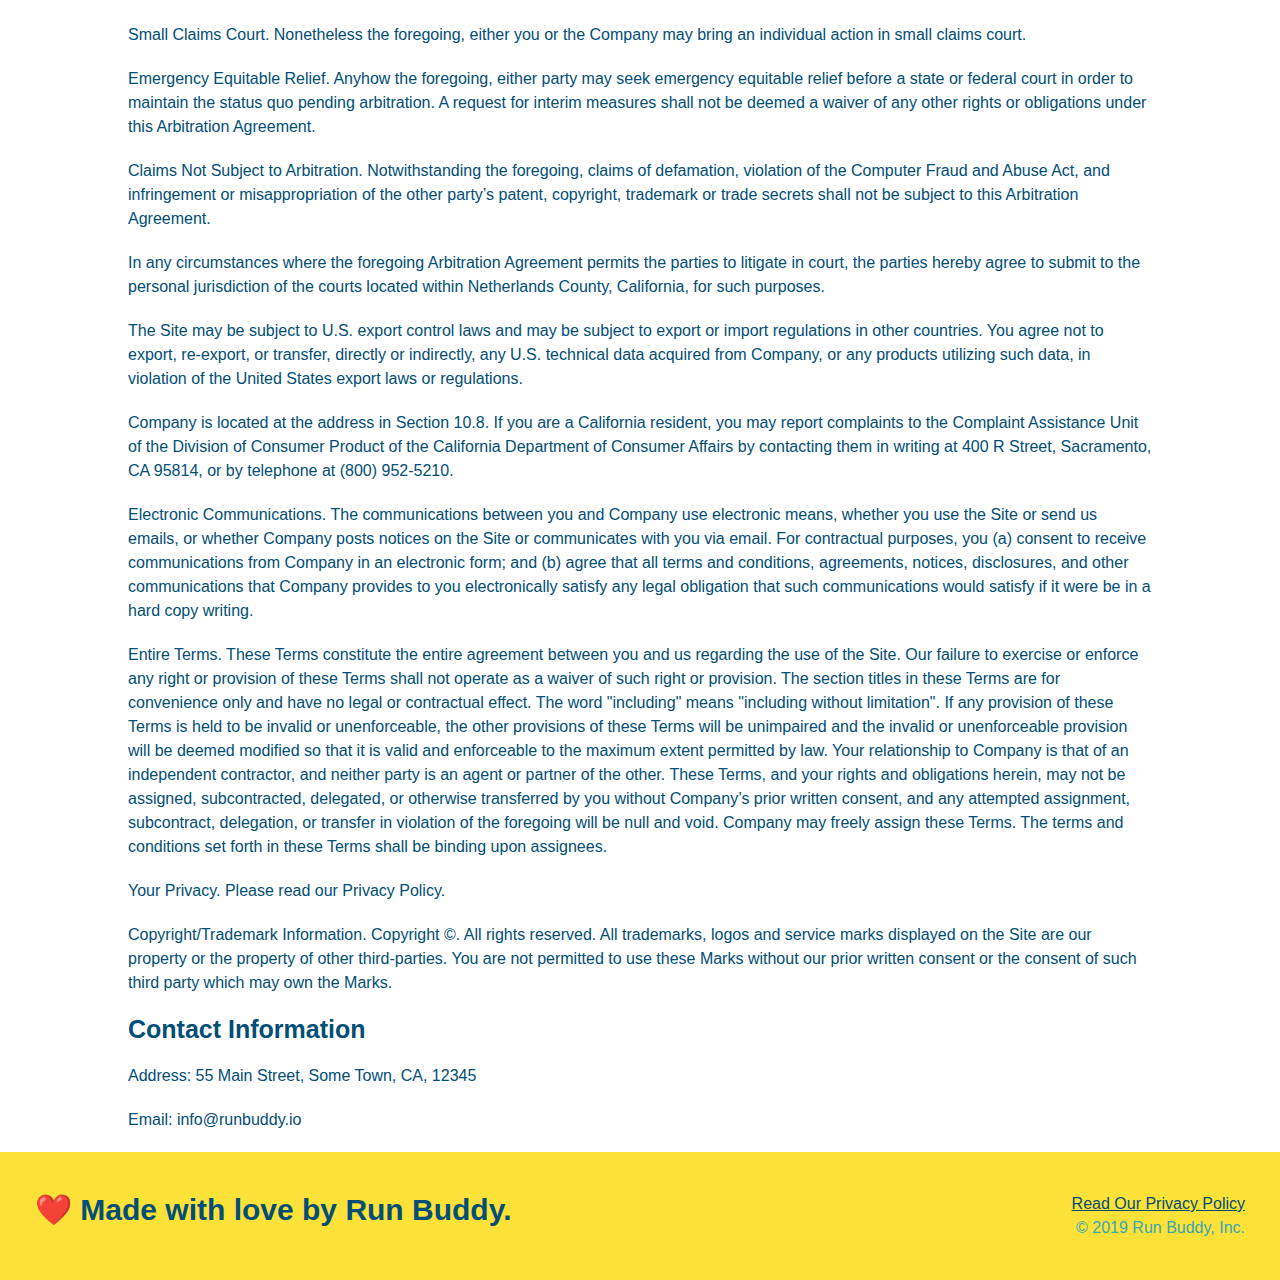
==== commit eaa79a7f: "media queries added" ====
--- a/privacy-policy.html
+++ b/privacy-policy.html
@@ -2,45 +2,45 @@
 <html lang="en">
   <head>
     <meta charset="UTF-8" />
+    <meta name="viewport" content="width=device-width, initial-scale=1.0" />
     <link rel="stylesheet" href="./assets/css/style.css" />
     <link rel="stylesheet" href="./assets/css/secondary-styles.css" />
-    <title>Privacy Policy - Run Buddy</title>
+    <title>Run Buddy - Privacy Policy</title>
   </head>
   <body>
-
-  <header>
-    <h1>
-        <a href="/">RUN BUDDY</a>
-    </h1>
-    <nav>
-        <!-- Unordered list element -->
+    <header>
+      <h1>
+        <a href="./index.html">RUN BUDDY</a>
+      </h1>
+      <nav>
         <ul>
-            <!-- List item element-->
-            <li>
-                <!-- Anchor element -->
-                <a href="./index.html#what-we-do">What We Do</a>
-            </li>
-            <li>
-                <a href="./index.html#what-you-do">What You Do</a>
-            </li>
-            <li>
-                <a href="./index.html#your-trainers">Your Trainers</a>
-            </li>
-            <li>
-                <a href="./index.html#reach-out">Reach Out</a>
-            </li>
+          <li>
+            <a href="./index.html#what-we-do">What We Do</a>
+          </li>
+          <li>
+            <a href="./index.html#what-you-do">What You Do</a>
+          </li>
+          <li>
+            <a href="./index.html#your-trainers">Your Trainers</a>
+          </li>
+          <li>
+            <a href="./index.html#reach-out">Reach Out</a>
+          </li>
         </ul>
-    </nav>
-  </header>
-  <section class="hero hero-secondary">
-    <h2 class="page-title">
+      </nav>
+    </header>
+    <!-- end navigation -->
+
+    <!-- hero/jumbotron -->
+    <section class="hero">
+      <h2 class="page-title">
         Privacy Policy
-    </h2>
-
-  </section>
-  <article class="secondary-content">
-      
-    <p>
+      </h2>
+    </section>
+
+    <!-- body copy -->
+    <article class="secondary-content">
+      <p>
         Website Terms of Use
       </p>
 
@@ -105,7 +105,7 @@
       <p>
         Excluding any User Content that you may provide, you are aware that all the intellectual property rights,
         including copyrights, patents, trademarks, and trade secrets, in the Site and its content are owned by Company
-        or Companyâ€™s suppliers. Note that these Terms and access to the Site do not give you any rights, title or
+        or Company’s suppliers. Note that these Terms and access to the Site do not give you any rights, title or
         interest in or to any intellectual property rights, except for the limited access rights expressed in Section
         2.1. Company and its suppliers reserve all rights not granted in these Terms.
       </p>
@@ -121,7 +121,7 @@
         only as a convenience to you, and does not review, approve, monitor, endorse, warrant, or make any
         representations with respect to Third-Party Links & Ads. You use all Third-Party Links & Ads at your own risk,
         and should apply a suitable level of caution and discretion in doing so. When you click on any of the
-        Third-Party Links & Ads, the applicable third partyâ€™s terms and policies apply, including the third partyâ€™s
+        Third-Party Links & Ads, the applicable third party’s terms and policies apply, including the third party’s
         privacy and data gathering practices.
       </p>
 
@@ -145,9 +145,9 @@
       </p>
 
       <p>
-        Cookies and Web Beacons. Like any other website, Run Buddy uses â€˜cookiesâ€™. These cookies are used to store
-        information including visitorsâ€™ preferences, and the pages on the website that the visitor accessed or visited.
-        The information is used to optimize the usersâ€™ experience by customizing our web page content based on visitorsâ€™
+        Cookies and Web Beacons. Like any other website, Run Buddy uses ‘cookies’. These cookies are used to store
+        information including visitors’ preferences, and the pages on the website that the visitor accessed or visited.
+        The information is used to optimize the users’ experience by customizing our web page content based on visitors’
         browser type and/or other information.
       </p>
 
@@ -217,7 +217,7 @@
         of any infringing materials and for the termination of users of our online Site who are repeated infringers of
         intellectual property rights, including copyrights. If you believe that one of our users is, through the use of
         our Site, unlawfully infringing the copyright(s) in a work, and wish to have the allegedly infringing material
-        removed, the following information in the form of a written notification (pursuant to 17 U.S.C. Â§ 512(c)) must
+        removed, the following information in the form of a written notification (pursuant to 17 U.S.C. § 512(c)) must
         be provided to our designated Copyright Agent:
       </p>
 
@@ -247,8 +247,8 @@
       </ul>
 
       <p>
-        Please note that, pursuant to 17 U.S.C. Â§ 512(f), any misrepresentation of material fact in a written
-        notification automatically subjects the complaining party to liability for any damages, costs and attorneyâ€™s
+        Please note that, pursuant to 17 U.S.C. § 512(f), any misrepresentation of material fact in a written
+        notification automatically subjects the complaining party to liability for any damages, costs and attorney’s
         fees incurred by us in connection with the written notification and allegation of copyright infringement.
       </p>
 
@@ -390,7 +390,7 @@
 
       <p>
         Claims Not Subject to Arbitration. Notwithstanding the foregoing, claims of defamation, violation of the
-        Computer Fraud and Abuse Act, and infringement or misappropriation of the other partyâ€™s patent, copyright,
+        Computer Fraud and Abuse Act, and infringement or misappropriation of the other party’s patent, copyright,
         trademark or trade secrets shall not be subject to this Arbitration Agreement.
       </p>
 
@@ -431,7 +431,7 @@
         unenforceable provision will be deemed modified so that it is valid and enforceable to the maximum extent
         permitted by law. Your relationship to Company is that of an independent contractor, and neither party is an
         agent or partner of the other. These Terms, and your rights and obligations herein, may not be assigned,
-        subcontracted, delegated, or otherwise transferred by you without Companyâ€™s prior written consent, and any
+        subcontracted, delegated, or otherwise transferred by you without Company’s prior written consent, and any
         attempted assignment, subcontract, delegation, or transfer in violation of the foregoing will be null and void.
         Company may freely assign these Terms. The terms and conditions set forth in these Terms shall be binding upon
         assignees.
@@ -442,7 +442,7 @@
       </p>
 
       <p>
-        Copyright/Trademark Information. Copyright Â©. All rights reserved. All trademarks, logos and service marks
+        Copyright/Trademark Information. Copyright ©. All rights reserved. All trademarks, logos and service marks
         displayed on the Site are our property or the property of other third-parties. You are not permitted to use
         these Marks without our prior written consent or the consent of such third party which may own the Marks.
       </p>
@@ -458,20 +458,17 @@
       <p>
         Email: info@runbuddy.io
       </p>
-
-
-  </article>
-
-
-
+    </article>
 
     <!-- footer -->
     <footer>
-        <h2>❤️ Made with love by Run Buddy.</h2>
-        <div>
-            <a href="#">Read Our Privacy Policy</a><br />
-            &copy; 2019 Run Buddy, Inc.
-        </div>
+      <h2>❤️ Made with love by Run Buddy.</h2>
+
+      <div>
+        <a href="./privacy-policy.html">Read Our Privacy Policy</a> <br/>
+        &copy; 2019 Run Buddy, Inc.
+      </div>
     </footer>
-  </body>   
-</html>+    <!-- footer end -->
+  </body>
+</html>
--- a/assets/css/style.css
+++ b/assets/css/style.css
@@ -10,6 +10,9 @@
   }
 
   header {
+    display: flex;
+    justify-content: space-between;
+    flex-wrap: wrap;
     padding: 20px 35px;
     background-color: #39a6b2;
   }
@@ -27,18 +30,21 @@
   }
 
   header nav {
-    float: right;
     margin: 7px 0;
   }
 
-  header nav ul li {
-    display: inline;
+  header nav ul {
+    display: flex;
+    flex-wrap: wrap;
+    justify-content: space-between;
+    align-items: center;
+    list-style: none;
   }
 
   header nav ul li a {
-    margin: 0 30px;
+    padding: 10px 15px;
     font-weight: lighter;
-    font-size: 22px;
+    font-size: 1.55vw;
   }
  
   header h1 {
@@ -46,24 +52,24 @@
     font-size: 36px;
     color: #fce138;
     margin: 0;
-    display: inline;
   }
 
   footer {
+    display: flex;
+    flex-wrap: wrap;
+    justify-content: space-between;
     background: #fce138;
     width: 100%;
     padding: 40px 35px;
   }
 
   footer h2 {
-    display: inline;
     color: #024e76;
     font-size: 30px;
     margin: 0;
   }
 
   footer div {
-    float: right;
     line-height: 1.5;
     text-align: right;
   }
@@ -79,24 +85,24 @@
   /* Hero Style Start */
 .hero {
     background-image: url("../images/hero-bg.jpg");
-    height: 600px;
     background-size: cover;
     background-position: center;
-    position: relative;
+    display: flex;
+    justify-content: center;
+    flex-wrap: wrap;
+    align-items: flex-start;
   }
 
 
   .hero-form {
     background-color: #fce138;
     padding: 20px;
-    width: 500px;
     color: #024e76;
     border-style: solid;
     border-width: 3px;
     border-color: #024e76;
-    position: absolute;
-    bottom: 120px;
-    right: 140px;
+    width: 40%;
+    margin: 3.5%;
   }
 
   .hero-form h3{
@@ -106,6 +112,15 @@
 
   .hero-form p {
     margin: 5px 0 15px 0;
+  }
+
+  .hero-cta {
+    width: 35%;
+    text-align: right;
+    margin: 3.5%;
+    color: #fff;
+    font-size: 18px;
+    line-height: 1.2;
   }
 
   .form-input {
@@ -118,6 +133,12 @@
     margin-bottom: 15px;
   }
 
+  .hero-cta h2 {
+    font-style: italic;
+    font-size: 55px;
+    color: #fce138;
+  }
+
   .hero-form label {
     margin: 0 5px;
   }
@@ -131,17 +152,16 @@
   }
     /* Hero Style End */
 
-.intro {
+
+
+.section-title {
+    font-size: 48px;
+    color: #024e76;
+    border-bottom: 3px solid;
+    padding-bottom: 20px;
     text-align: center;
-}
-
-.section-title {
-    font-size: 55px;
-    color: #024e76;
-    margin-bottom: 35px;
-    padding: 0 100px 20px 100px;
-    display: inline-block;
-    border-bottom: 3px solid;
+    margin: 0 auto 35px auto;
+    width: 50%;
   }
   
   .primary-border {
@@ -158,58 +178,84 @@
     width: 80%;
     font-size: 20px;
     margin: 0 auto;
+    text-align: center;
+  }
+
+  .step {
+    margin: 50px auto;
+    padding-bottom: 50px;
+    width: 80%;
+    border-bottom: 1px solid #39a6b2;
+    display: flex;
+    flex-wrap: wrap;
+    align-items: center;
+    justify-content: space-between;
   }
 
   .steps {
-    text-align: center;
     background: #fce138;
   }
 
-  .steps div {
-    margin-bottom: 80px;
-  }
-  
-  .steps img {
-    width: 15%;
-    margin: 10px 0;
-  }
-  
-  .steps h3 {
+  .step-img{
+    flex: 1 12%;
+    margin-right: 20px;
+  }
+
+  .step-img img{
+    max-width: 100%;
+  }
+  .step-info{
+    display: flex;
+    flex-wrap: wrap;
+    align-items: center;
+  }
+
+  
+  .step h3 {
     color: #024e76;
     font-size: 46px;
-    margin-top: 10px;
-  }
-  
-  .steps p {
+    flex: 1 30%;
+  }
+
+  .step-text {
+    flex: 12;
+  }
+  
+  .step-text p {
     color: #39a6b2;
-    font-size: 23px;
-  }
-
-  .steps span {
-    font-size: 38px;
-  }
+    font-size: 18px;
+  }
+
+  .step-text h4 {
+    font-size: 26px;
+    line-height: 1.5;
+    color: #024e76;
+  }
+
 
   .trainers {
-    text-align: center;
+    width: 100%;
+    margin: 0 auto;
+    display: flex;
+    flex-wrap: wrap;
+    justify-content: space-around;
   }
 
   .trainer {
-    width: 900px;
-    margin: 0 auto 30px auto;
+    margin: 20px;
     background: #024e76;
     color: #fce138;
-    overflow: auto;
+    flex: 1;
   }
 
   .trainer img {
-    width: 35%;
-    float: left;
+    width: 100%;
+
   }
   
   .trainer-bio {
-    padding: 35px;
-    float: left;
-    width: 65%;
+    padding: 25px;
+    line-height: 1.3;
   }
 
   .text-left {
@@ -220,25 +266,26 @@
     text-align: right;
   }
 
+  .flex-row{
+    display: flex;
+  }
+
   .trainer-bio h3 {
-    font-size: 32px;
-    margin-bottom: 8px;
+    font-size: 28px;
   }
   
   .trainer-bio h4 {
     font-weight: lighter;
-    font-size: 26px;
-    margin-bottom: 25px;
+    font-size: 22px;
+    margin-bottom: 15px;
   }
   
   .trainer-bio p {
     font-size: 17px;
-    line-height: 1.3;
   }
 
   .contact{
     background: #024e76;
-    text-align: center;
     overflow: auto;
     width: 65%;
   }
@@ -247,17 +294,22 @@
     color: #fce138;
   }
 
+  .contact-info {
+    display: flex;
+    justify-content: space-between;
+    flex-wrap: wrap;
+  }
+  
+  .contact-info > * {
+    flex: 1;
+    margin: 15px;
+  }
+
   .contact-info iframe {
-    width: 400px;
     height: 400px;
   }
   
   .contact-info div {
-    width: 410px;
-    display: inline-block;
-    vertical-align: top;
-    text-align: left;
-    margin: 30px 0 0 60px;
     color: white;
   }
 
@@ -269,7 +321,7 @@
   .contact-info p, .contact-info address {
     margin: 20px 0;
     line-height: 1.5;
-    font-size: 20px;
+    font-size: 16px;
     font-style: normal;
   }
   
@@ -277,4 +329,40 @@
     color: #fce138;
   }
   
-  /* REACH OUT STYLES END */+  .contact-form input, .contact-form textarea {
+    border: 1px solid #024e76;
+    display: block;
+    padding: 7px 15px;
+    font-size: 16px;
+    color: #024e76;
+    width: 100%;
+    margin-bottom: 15px;
+    margin-top: 5px;
+  }
+
+  .contact-form button {
+    width: 100%;
+    border: none;
+    background: #fce138;
+    color: #024e76;
+    text-align: center;
+    padding: 15px 0;
+    font-size: 16px;
+  }
+
+
+  /* MEDIA QUERY FOR SMALLER DESKTOP SCREENS AND SMALLER */
+@media screen and (max-width: 980px) {
+  
+}
+
+/* MEDIA QUERY FOR TABLETS AND SMALLER */
+@media screen and (max-width: 768px) {
+  
+}
+
+/* MEDIA QUERY FOR MOBILE PHONES AND SMALLER */
+@media screen and (max-width: 575px) {
+  
+}
+
